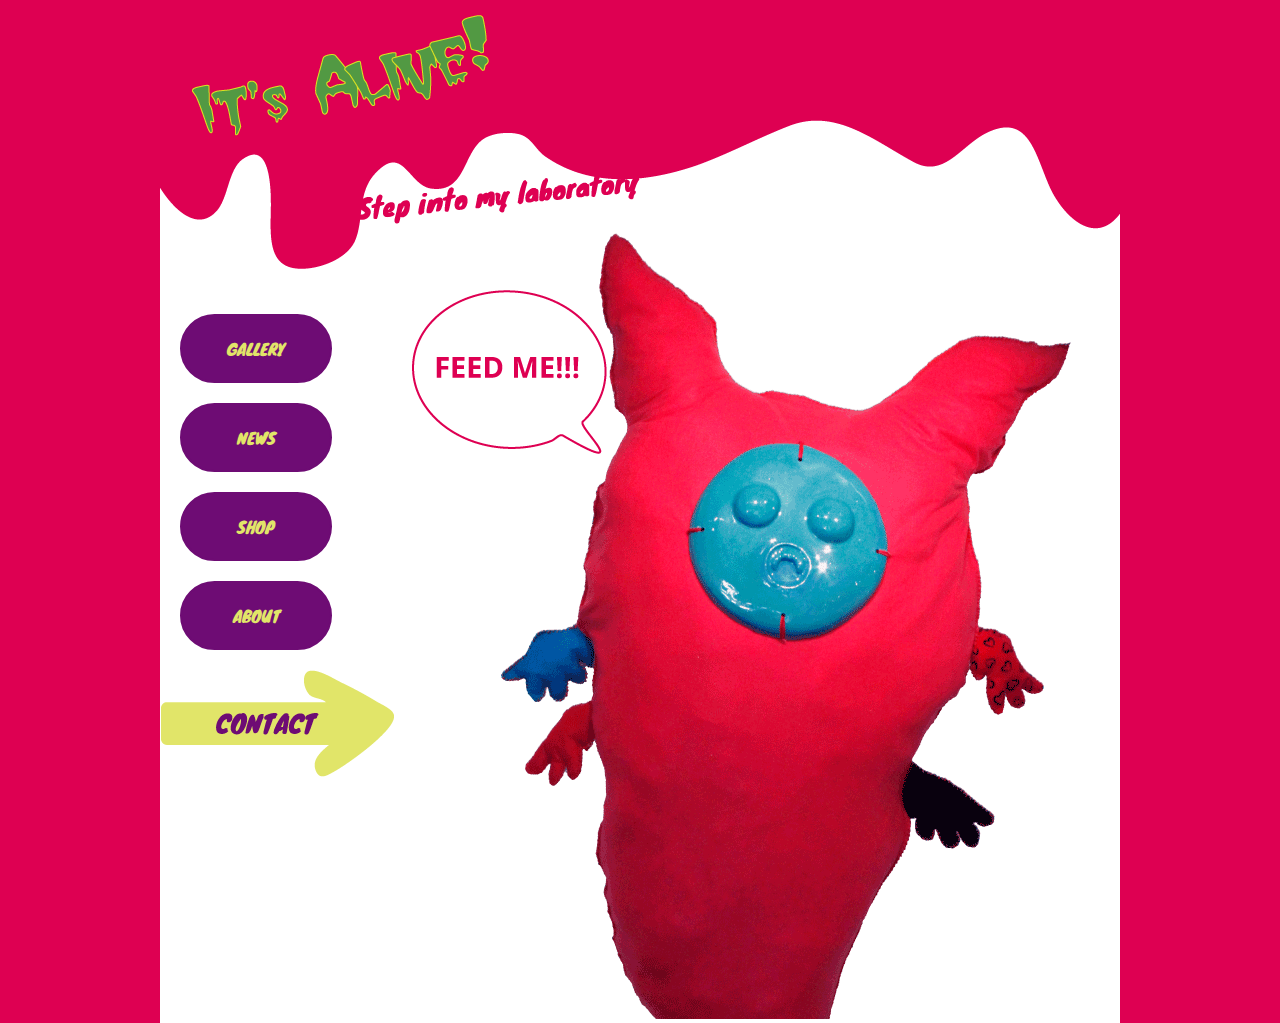
==== index2.html @ 38b3654c "fluid adjust" ====
<!DOCTYPE html>
<html>
<head>
	<title>IT's ALIVE!</title>
	<link rel="stylesheet" type="text/css" href="css/normalize.css">
	<link rel="stylesheet" type="text/css" href="css/style2.css">
	<link href='http://fonts.googleapis.com/css?family=Knewave' rel='stylesheet' type='text/css'>
</head>

<body>
	<div id="container">
<!--header begins-->
		<header>
			<div class="header">
				<a href="index.html">
				<img src="images/header_itsalive.png" alt="header">
	    		</a>
	    	</div>
<!--Navigation bar-->
		<nav class="navigation">
			<ul>
				<li><a href="gallery.html">GALLERY</a></li>
				<li><a href="news.html">NEWS</a></li>
				<li><a href="shop.html">SHOP</a></li>
				<li><a href="about.html">ABOUT</a></li> 
			</ul>
		</nav>

		<p class="contact"><a href="mailto:youremailaddress"> <img src="images/contact_button.png" alt="contactbutton"></a></p>
		</header>
		<!--contact-->

<!--speechbubble-->
		<div id ="speechbubble">
			<img src="images/speechbubble.png" alt="speechbubble">
		</div> 
<!--bigmama-->
	<div id="bigmama">
		<img src="images/bigmama.gif" alt="bigmama">
	</div>
<!--footer begins-->
	<footer class="footer">
	</footer>
	</div>
</body>
</html>
---- css/style2.css ----
body {
    background-color:#de0052;
}
#container {
    width:75%;
    margin:auto;
    background-color:white;
    overflow:hidden;
}

/* header section*/
.header {
    height: 15%;
}
.navigation {
    float: left;
    width: 20%;
    height: 30%;
}
ul {
    padding:0;
    margin-top:-70px;
}

li {
    display:block;
    padding:20px 30px 20px 30px;
    border:2px solid #6e0c74;
    border-radius: 50px;
    background-color: #6e0c74;
    margin:20px;
    text-align: center;
}
li a {
    text-decoration: none;
    color:#e1e569;
    font-family: "Knewave" , cursive;
}
a:hover {
    color:white;
}
/* body images section*/
#speechbubble {
    float: left;
    height: 30%;
    width: 10%;
    margin-top: -510px; 
    margin-left: 250px;
}
#bigmama {
    float: right;
    width: 50%;
    height: 30%;
    margin-right: 170px; 
    margin-top: -570px;
}
/* contact section*/
.contact {
    height: 15%;
    width: 30%;
    clear: both;
}
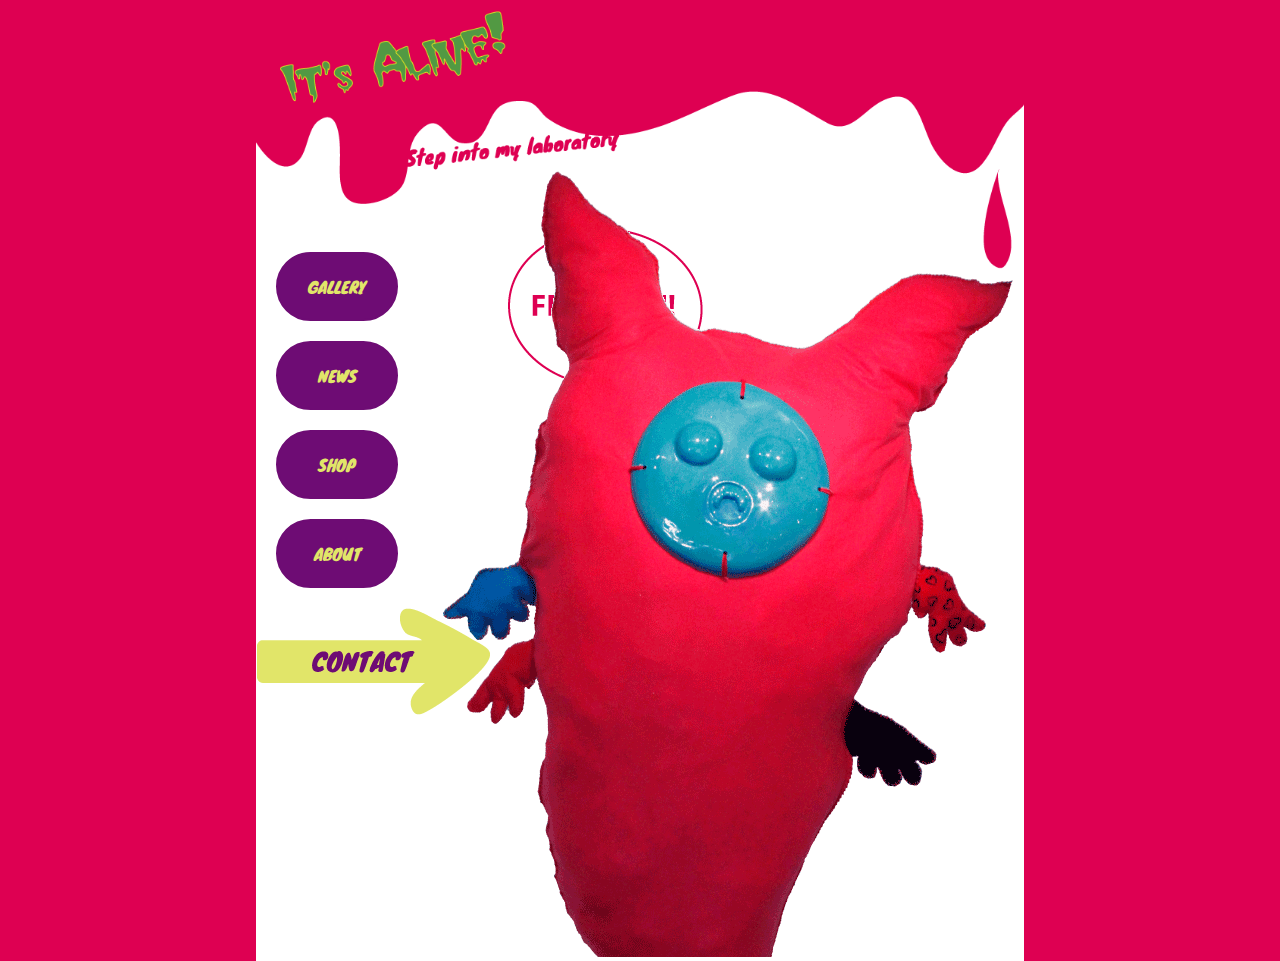
==== commit b02776aa: "Updates" ====
--- a/index2.html
+++ b/index2.html
@@ -12,7 +12,7 @@
 <!--header begins-->
 		<header>
 			<div class="header">
-				<a href="index.html">
+				<a href="index2.html">
 				<img src="images/header_itsalive.png" alt="header">
 	    		</a>
 	    	</div>
--- a/css/style2.css
+++ b/css/style2.css
@@ -1,6 +1,18 @@
+* {
+     box-sizing: border-box; 
+     -ms-box-sizing: border-box; 
+    -moz-box-sizing: border-box; 
+    -webkit-box-sizing: border-box; 
+}
+
 body {
     background-color:#de0052;
+    height: auto;
+    margin: auto;
+    width: 80%;
+    height:auto;
 }
+
 #container {
     width:75%;
     margin:auto;
@@ -9,17 +21,16 @@
 }
 
 /* header section*/
-.header {
-    height: 15%;
+.header img{
+    width:101%;
 }
 .navigation {
     float: left;
-    width: 20%;
-    height: 30%;
+    margin-top:45px;
 }
 ul {
     padding:0;
-    margin-top:-70px;
+    margin-top:-90px;
 }
 
 li {
@@ -42,21 +53,14 @@
 /* body images section*/
 #speechbubble {
     float: left;
-    height: 30%;
-    width: 10%;
     margin-top: -510px; 
     margin-left: 250px;
 }
 #bigmama {
     float: right;
-    width: 50%;
-    height: 30%;
-    margin-right: 170px; 
     margin-top: -570px;
 }
 /* contact section*/
 .contact {
-    height: 15%;
-    width: 30%;
     clear: both;
 }
